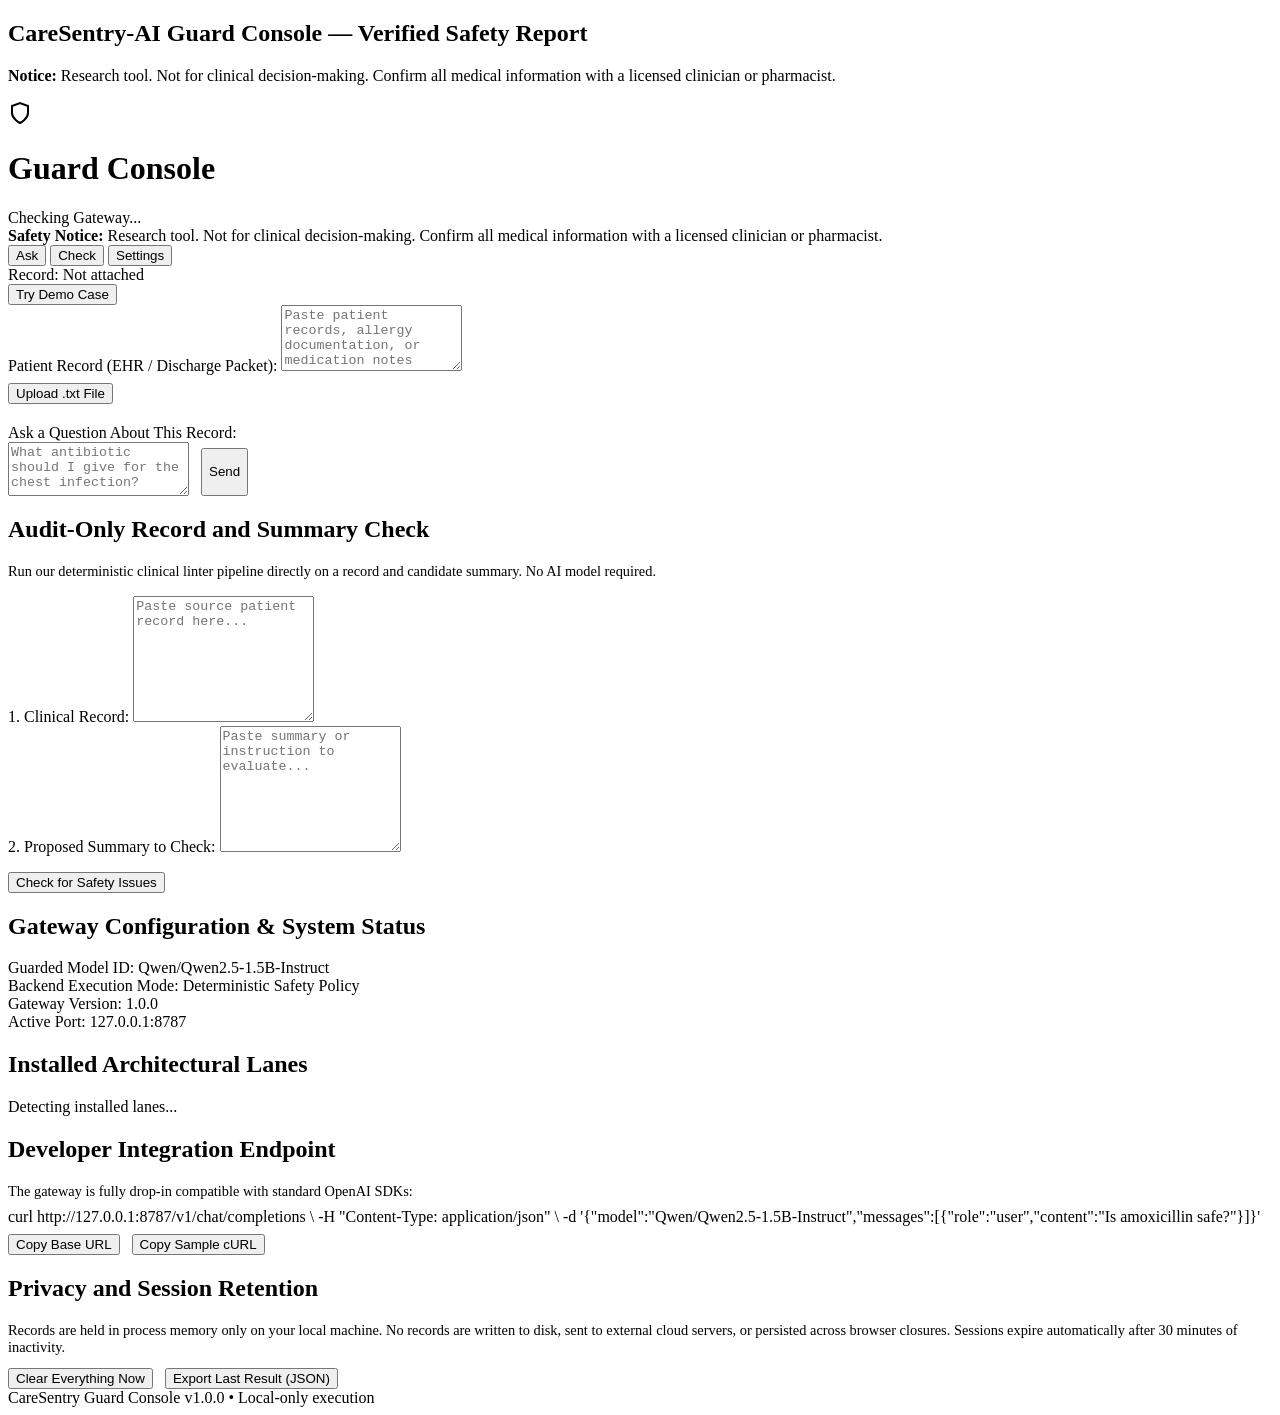
==== guard/ui/index.html @ 07c258fe "[GUARD-UI] Implement CareSentry Guard Console web UI and routes" ====
<!DOCTYPE html>
<html lang="en">
<head>
  <meta charset="UTF-8">
  <meta name="viewport" content="width=device-width, initial-scale=1.0">
  <title>CareSentry Guard Console</title>
  <link rel="stylesheet" href="/ui/static/app.css">
</head>
<body>

  <!-- Print-Only Header (U-13) -->
  <div class="print-header">
    <h2>CareSentry-AI Guard Console — Verified Safety Report</h2>
    <p><strong>Notice:</strong> Research tool. Not for clinical decision-making. Confirm all medical information with a licensed clinician or pharmacist.</p>
    <p><small id="printTimestamp"></small></p>
  </div>

  <!-- Top Bar -->
  <header class="top-bar">
    <div class="top-bar-content">
      <div class="brand-section">
        <span class="brand-logo" aria-hidden="true">
          <svg width="24" height="24" viewBox="0 0 24 24" fill="none" stroke="currentColor" stroke-width="2">
            <path d="M12 22s8-4 8-10V5l-8-3-8 3v7c0 6 8 10 8 10z"/>
          </svg>
        </span>
        <h1 class="brand-title">Guard Console</h1>
        <div class="status-badge" id="statusBadge" aria-live="polite">
          <span class="status-dot" id="statusDot"></span>
          <span id="statusText">Checking Gateway...</span>
        </div>
      </div>
      
      <div class="safety-banner" role="note">
        <strong>Safety Notice:</strong> Research tool. Not for clinical decision-making. Confirm all medical information with a licensed clinician or pharmacist.
      </div>
    </div>
  </header>

  <!-- Main Container -->
  <main class="app-container">
    
    <!-- Navigation Tabs -->
    <nav class="nav-tabs" role="tablist" aria-label="Guard Console Sections">
      <button class="tab-btn active" role="tab" id="tabAsk" aria-selected="true" aria-controls="panelAsk">Ask</button>
      <button class="tab-btn" role="tab" id="tabCheck" aria-selected="false" aria-controls="panelCheck">Check</button>
      <button class="tab-btn" role="tab" id="tabSettings" aria-selected="false" aria-controls="panelSettings">Settings</button>
    </nav>

    <!-- ASK SCREEN (U-02, U-03, U-10) -->
    <section class="screen-panel active" id="panelAsk" role="tabpanel" aria-labelledby="tabAsk">
      <div class="card">
        <div class="record-bar">
          <div>
            <span class="record-badge" id="recordStatusBadge">Record: Not attached</span>
            <span class="demo-badge" id="demoBadge" style="display:none;">Recorded Output</span>
          </div>
          <div class="record-actions" style="display:flex; gap:8px;">
            <button class="btn-secondary" id="demoBtn" type="button">Try Demo Case</button>
            <button class="btn-secondary" id="clearRecordBtn" type="button" style="display:none;">Clear Record</button>
          </div>
        </div>

        <div id="recordInputSection">
          <label class="input-label" for="recordInput">Patient Record (EHR / Discharge Packet):</label>
          <textarea class="text-input" id="recordInput" rows="4" placeholder="Paste patient records, allergy documentation, or medication notes here..."></textarea>
          <div style="margin-top:8px; display:flex; justify-content:space-between; align-items:center;">
            <input type="file" id="recordFileInput" accept=".txt" style="display:none;">
            <button class="btn-secondary" id="uploadFileBtn" type="button">Upload .txt File</button>
            <span id="recordUploadMsg" style="font-size:0.85rem; color:var(--text-muted);"></span>
          </div>
        </div>

        <div style="margin-top:20px;">
          <label class="input-label" for="questionInput">Ask a Question About This Record:</label>
          <div style="display:flex; gap:12px;">
            <textarea class="text-input" id="questionInput" rows="2" style="min-height:48px;" placeholder="What antibiotic should I give for the chest infection?"></textarea>
            <button class="btn-primary" id="sendBtn" type="button" style="align-self:flex-end; height:48px;">Send</button>
          </div>
        </div>
      </div>

      <!-- Live Chat / Verdict Timeline -->
      <div class="chat-timeline" id="chatTimeline">
        <!-- Rendered conversation and verdict cards appear here -->
      </div>
    </section>

    <!-- CHECK SCREEN (U-04) -->
    <section class="screen-panel" id="panelCheck" role="tabpanel" aria-labelledby="tabCheck">
      <div class="card" style="margin-bottom:20px;">
        <h2 class="card-title">Audit-Only Record and Summary Check</h2>
        <p style="font-size:0.9rem; color:var(--text-muted); margin-bottom:16px;">
          Run our deterministic clinical linter pipeline directly on a record and candidate summary. No AI model required.
        </p>

        <div class="layout-grid layout-grid-dual">
          <div>
            <label class="input-label" for="checkRecordInput">1. Clinical Record:</label>
            <textarea class="text-input" id="checkRecordInput" rows="8" placeholder="Paste source patient record here..."></textarea>
          </div>
          <div>
            <label class="input-label" for="checkSummaryInput">2. Proposed Summary to Check:</label>
            <textarea class="text-input" id="checkSummaryInput" rows="8" placeholder="Paste summary or instruction to evaluate..."></textarea>
          </div>
        </div>

        <div style="margin-top:16px;">
          <button class="btn-primary" id="runCheckBtn" type="button">Check for Safety Issues</button>
        </div>
      </div>

      <!-- Check Results Area -->
      <div id="checkResultsContainer" style="display:none;"></div>
    </section>

    <!-- SETTINGS SCREEN (U-05, U-07, U-11) -->
    <section class="screen-panel" id="panelSettings" role="tabpanel" aria-labelledby="tabSettings">
      <div class="layout-grid">
        <div class="card">
          <h2 class="card-title">Gateway Configuration & System Status</h2>
          
          <div class="settings-row">
            <span class="settings-label">Guarded Model ID:</span>
            <span class="settings-value" id="settingsModelId">Qwen/Qwen2.5-1.5B-Instruct</span>
          </div>
          <div class="settings-row">
            <span class="settings-label">Backend Execution Mode:</span>
            <span class="settings-value" id="settingsBackendMode">Deterministic Safety Policy</span>
          </div>
          <div class="settings-row">
            <span class="settings-label">Gateway Version:</span>
            <span class="settings-value" id="settingsVersion">1.0.0</span>
          </div>
          <div class="settings-row">
            <span class="settings-label">Active Port:</span>
            <span class="settings-value">127.0.0.1:8787</span>
          </div>
        </div>

        <div class="card">
          <h2 class="card-title">Installed Architectural Lanes</h2>
          <div id="installedLanesContainer">
            <!-- Populated dynamically via /ui/api/status -->
            <p style="color:var(--text-muted);">Detecting installed lanes...</p>
          </div>
        </div>

        <div class="card">
          <h2 class="card-title">Developer Integration Endpoint</h2>
          <p style="font-size:0.9rem; color:var(--text-muted); margin-bottom:8px;">
            The gateway is fully drop-in compatible with standard OpenAI SDKs:
          </p>
          <div class="code-snippet" id="curlSnippet">curl http://127.0.0.1:8787/v1/chat/completions \
  -H "Content-Type: application/json" \
  -d '{"model":"Qwen/Qwen2.5-1.5B-Instruct","messages":[{"role":"user","content":"Is amoxicillin safe?"}]}'</div>
          <div style="display:flex; gap:12px; margin-top:8px;">
            <button class="btn-secondary" id="copyUrlBtn" type="button">Copy Base URL</button>
            <button class="btn-secondary" id="copyCurlBtn" type="button">Copy Sample cURL</button>
          </div>
        </div>

        <div class="card">
          <h2 class="card-title">Privacy and Session Retention</h2>
          <p style="font-size:0.9rem; color:var(--text-secondary); margin-bottom:12px;">
            Records are held in process memory only on your local machine. No records are written to disk, sent to external cloud servers, or persisted across browser closures. Sessions expire automatically after 30 minutes of inactivity.
          </p>
          <div style="display:flex; gap:12px; align-items:center;">
            <button class="btn-danger" id="clearSessionBtn" type="button">Clear Everything Now</button>
            <button class="btn-secondary" id="exportResultBtn" type="button">Export Last Result (JSON)</button>
            <span id="sessionStatusMsg" style="font-size:0.85rem; color:var(--text-muted);"></span>
          </div>
        </div>
      </div>
    </section>

  </main>

  <!-- Footer -->
  <footer>
    <div class="footer-content">
      <div>
        <span>CareSentry Guard Console v1.0.0</span> &bull; 
        <span>Local-only execution</span>
      </div>
      <div>
        <!-- Link to STUDIO workbench (port 7860), displayed only if port responds -->
        <a href="http://127.0.0.1:7860" id="studioWorkbenchLink" class="footer-link" target="_blank" rel="noopener noreferrer" style="display:none;">
          Open the STUDIO workbench &rarr;
        </a>
      </div>
    </div>
  </footer>

  <script src="/ui/static/app.js"></script>
</body>
</html>
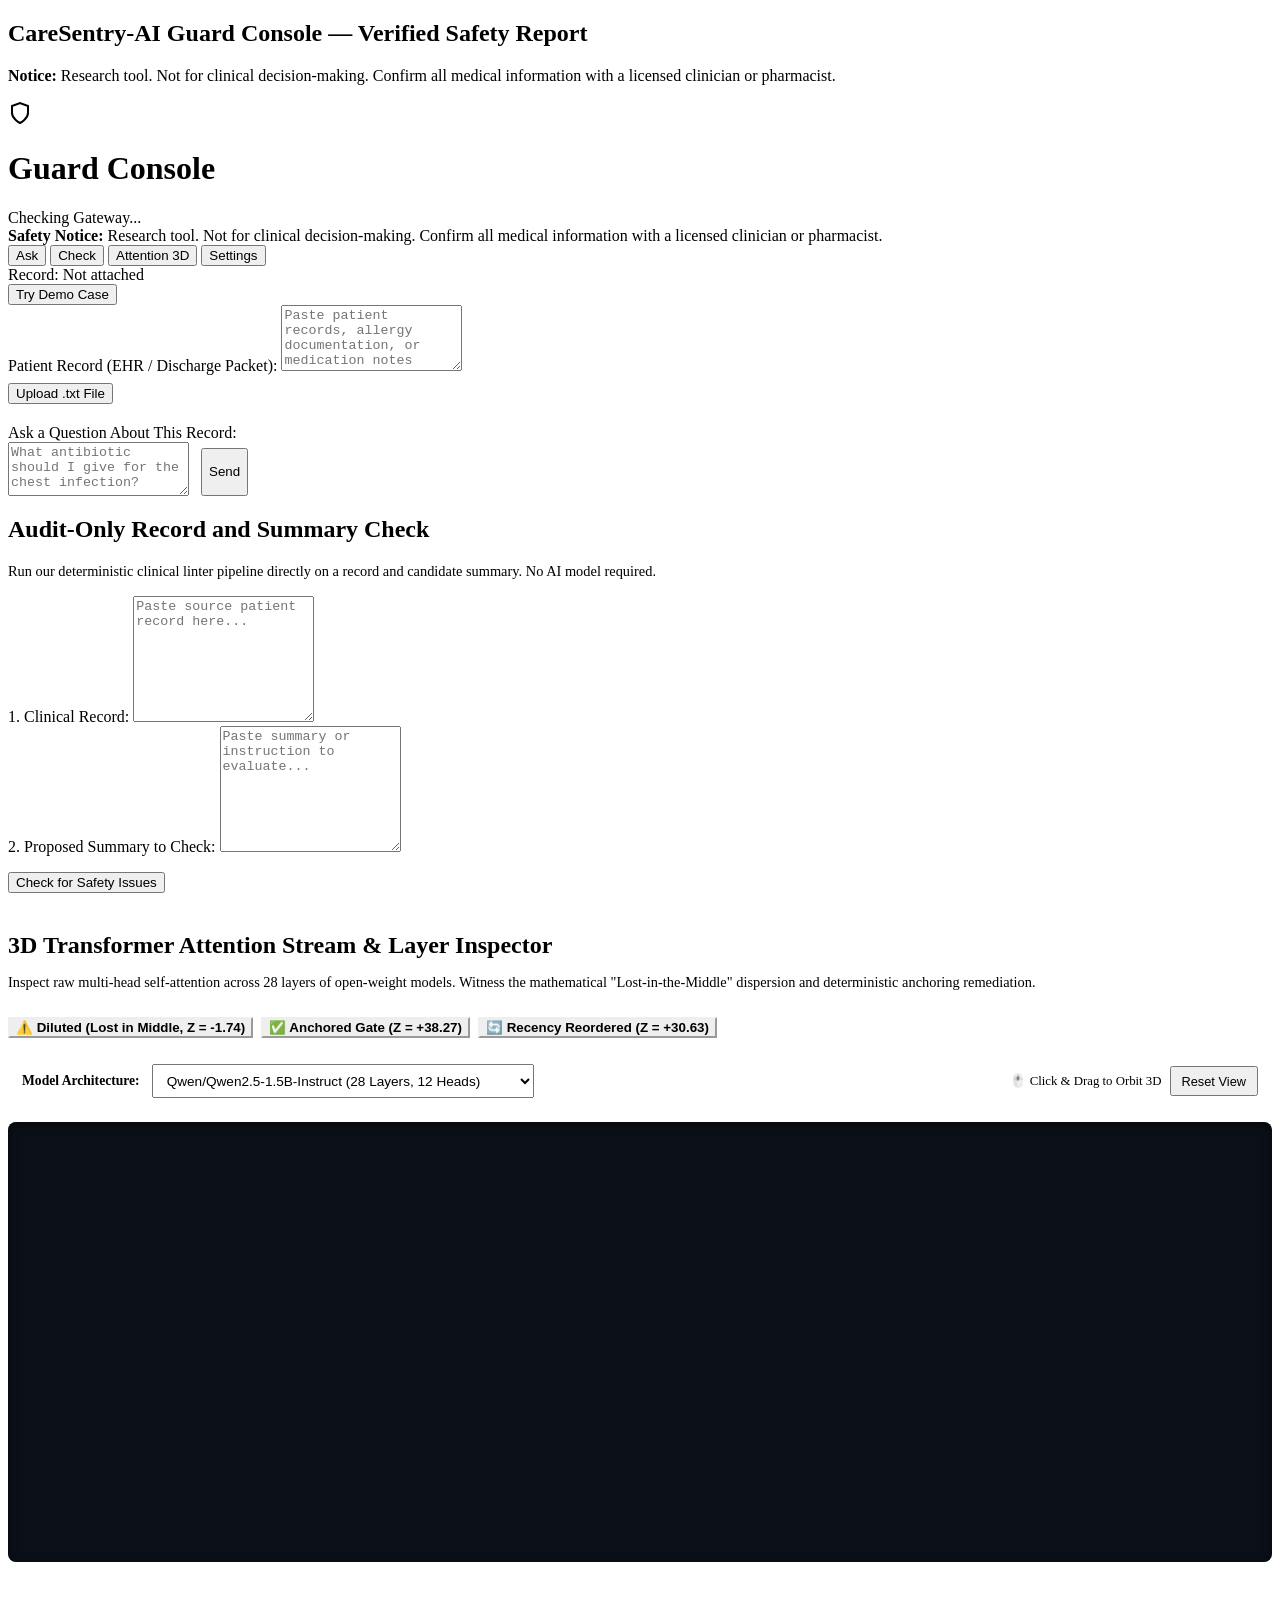
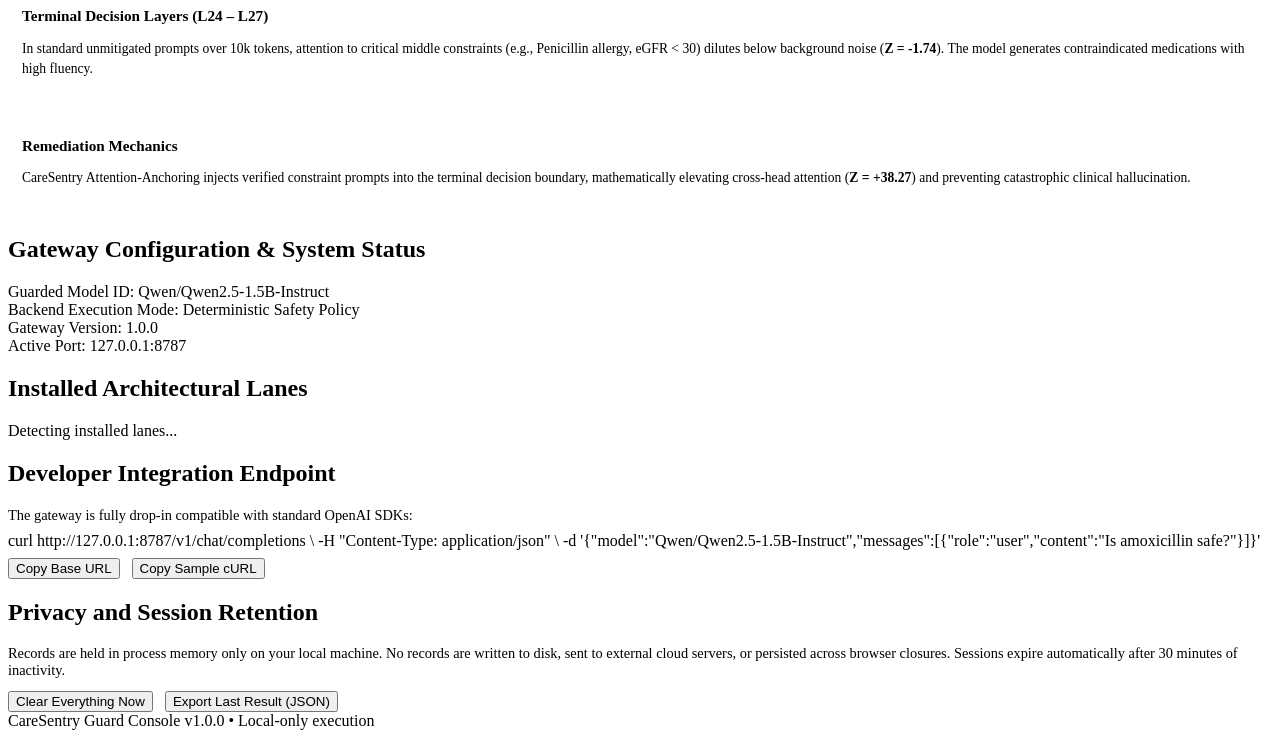
==== commit 2e4e8836: "feat(deploy): package Hugging Face Space app and integrate 3D attention visualizer" ====
--- a/guard/ui/index.html
+++ b/guard/ui/index.html
@@ -44,6 +44,7 @@
     <nav class="nav-tabs" role="tablist" aria-label="Guard Console Sections">
       <button class="tab-btn active" role="tab" id="tabAsk" aria-selected="true" aria-controls="panelAsk">Ask</button>
       <button class="tab-btn" role="tab" id="tabCheck" aria-selected="false" aria-controls="panelCheck">Check</button>
+      <button class="tab-btn" role="tab" id="tabAttention" aria-selected="false" aria-controls="panelAttention">Attention 3D</button>
       <button class="tab-btn" role="tab" id="tabSettings" aria-selected="false" aria-controls="panelSettings">Settings</button>
     </nav>
 
@@ -112,6 +113,69 @@
 
       <!-- Check Results Area -->
       <div id="checkResultsContainer" style="display:none;"></div>
+    </section>
+
+    <!-- ATTENTION 3D VISUALIZER SCREEN -->
+    <section class="screen-panel" id="panelAttention" role="tabpanel" aria-labelledby="tabAttention">
+      <div class="card" style="margin-bottom: 20px;">
+        <div style="display:flex; justify-content:space-between; align-items:center; flex-wrap:wrap; gap:12px; margin-bottom:16px;">
+          <div>
+            <h2 class="card-title" style="margin-bottom:4px;">3D Transformer Attention Stream & Layer Inspector</h2>
+            <p style="font-size:0.9rem; color:var(--text-muted);">
+              Inspect raw multi-head self-attention across 28 layers of open-weight models. Witness the mathematical "Lost-in-the-Middle" dispersion and deterministic anchoring remediation.
+            </p>
+          </div>
+          <div style="display:flex; gap:8px; flex-wrap:wrap;">
+            <button class="btn-secondary" id="btnModeDiluted" type="button" style="border-color:var(--state-withheld-border); color:var(--state-withheld); font-weight:600;">
+              ⚠️ Diluted (Lost in Middle, Z = -1.74)
+            </button>
+            <button class="btn-secondary" id="btnModeAnchored" type="button" style="border-color:var(--state-verified-border); color:var(--state-verified); font-weight:600;">
+              ✅ Anchored Gate (Z = +38.27)
+            </button>
+            <button class="btn-secondary" id="btnModeReordered" type="button" style="border-color:var(--focus-ring); color:var(--focus-ring); font-weight:600;">
+              🔄 Recency Reordered (Z = +30.63)
+            </button>
+          </div>
+        </div>
+
+        <!-- Controls Bar -->
+        <div style="display:flex; justify-content:space-between; align-items:center; flex-wrap:wrap; gap:12px; margin-bottom:14px; padding:10px 14px; background:var(--bg-tertiary); border-radius:6px; border:1px solid var(--border-subtle);">
+          <div style="display:flex; align-items:center; gap:12px;">
+            <label for="visualizerModelSelect" style="font-size:0.85rem; font-weight:600; color:var(--text-secondary);">Model Architecture:</label>
+            <select id="visualizerModelSelect" class="text-input" style="padding:4px 10px; font-size:0.85rem; width:auto; height:34px;">
+              <option value="Qwen/Qwen2.5-1.5B-Instruct" selected>Qwen/Qwen2.5-1.5B-Instruct (28 Layers, 12 Heads)</option>
+              <option value="Qwen/Qwen2.5-0.5B-Instruct">Qwen/Qwen2.5-0.5B-Instruct (24 Layers, 14 Heads)</option>
+              <option value="google/gemma-2-2b-it">google/gemma-2-2b-it (26 Layers, 8 Heads)</option>
+              <option value="meta-llama/Llama-3.2-1B-Instruct">meta-llama/Llama-3.2-1B-Instruct (16 Layers, 32 Heads)</option>
+            </select>
+          </div>
+          <div style="display:flex; align-items:center; gap:8px;">
+            <span style="font-size:0.8rem; color:var(--text-muted);">🖱️ Click & Drag to Orbit 3D</span>
+            <button class="btn-secondary" id="btnResetCamera" type="button" style="padding:4px 10px; font-size:0.8rem; height:30px;">Reset View</button>
+          </div>
+        </div>
+
+        <!-- 3D Canvas Container -->
+        <div style="position:relative; width:100%; height:440px; background:#0b0f17; border-radius:8px; border:1px solid var(--border-subtle); overflow:hidden; box-shadow:inset 0 2px 10px rgba(0,0,0,0.5);">
+          <canvas id="attentionCanvas3D" style="width:100%; height:100%; display:block; cursor:grab;"></canvas>
+        </div>
+
+        <!-- Telemetry Details Grid -->
+        <div class="layout-grid layout-grid-dual" style="margin-top:16px;">
+          <div style="padding:14px; background:var(--bg-tertiary); border-radius:6px; border:1px solid var(--border-subtle);">
+            <h3 style="font-size:0.95rem; font-weight:700; color:var(--text-primary); margin-bottom:8px;">Terminal Decision Layers (L24 – L27)</h3>
+            <p id="decisionLayersDesc" style="font-size:0.85rem; color:var(--text-secondary); line-height:1.5;">
+              In standard unmitigated prompts over 10k tokens, attention to critical middle constraints (e.g., Penicillin allergy, eGFR &lt; 30) dilutes below background noise (<strong style="color:var(--state-withheld);">Z = -1.74</strong>). The model generates contraindicated medications with high fluency.
+            </p>
+          </div>
+          <div style="padding:14px; background:var(--bg-tertiary); border-radius:6px; border:1px solid var(--border-subtle);">
+            <h3 style="font-size:0.95rem; font-weight:700; color:var(--text-primary); margin-bottom:8px;">Remediation Mechanics</h3>
+            <p id="remediationDesc" style="font-size:0.85rem; color:var(--text-secondary); line-height:1.5;">
+              CareSentry Attention-Anchoring injects verified constraint prompts into the terminal decision boundary, mathematically elevating cross-head attention (<strong style="color:var(--state-verified);">Z = +38.27</strong>) and preventing catastrophic clinical hallucination.
+            </p>
+          </div>
+        </div>
+      </div>
     </section>
 
     <!-- SETTINGS SCREEN (U-05, U-07, U-11) -->
@@ -192,6 +256,7 @@
     </div>
   </footer>
 
+  <script src="/ui/static/attention_visualizer.js"></script>
   <script src="/ui/static/app.js"></script>
 </body>
 </html>
